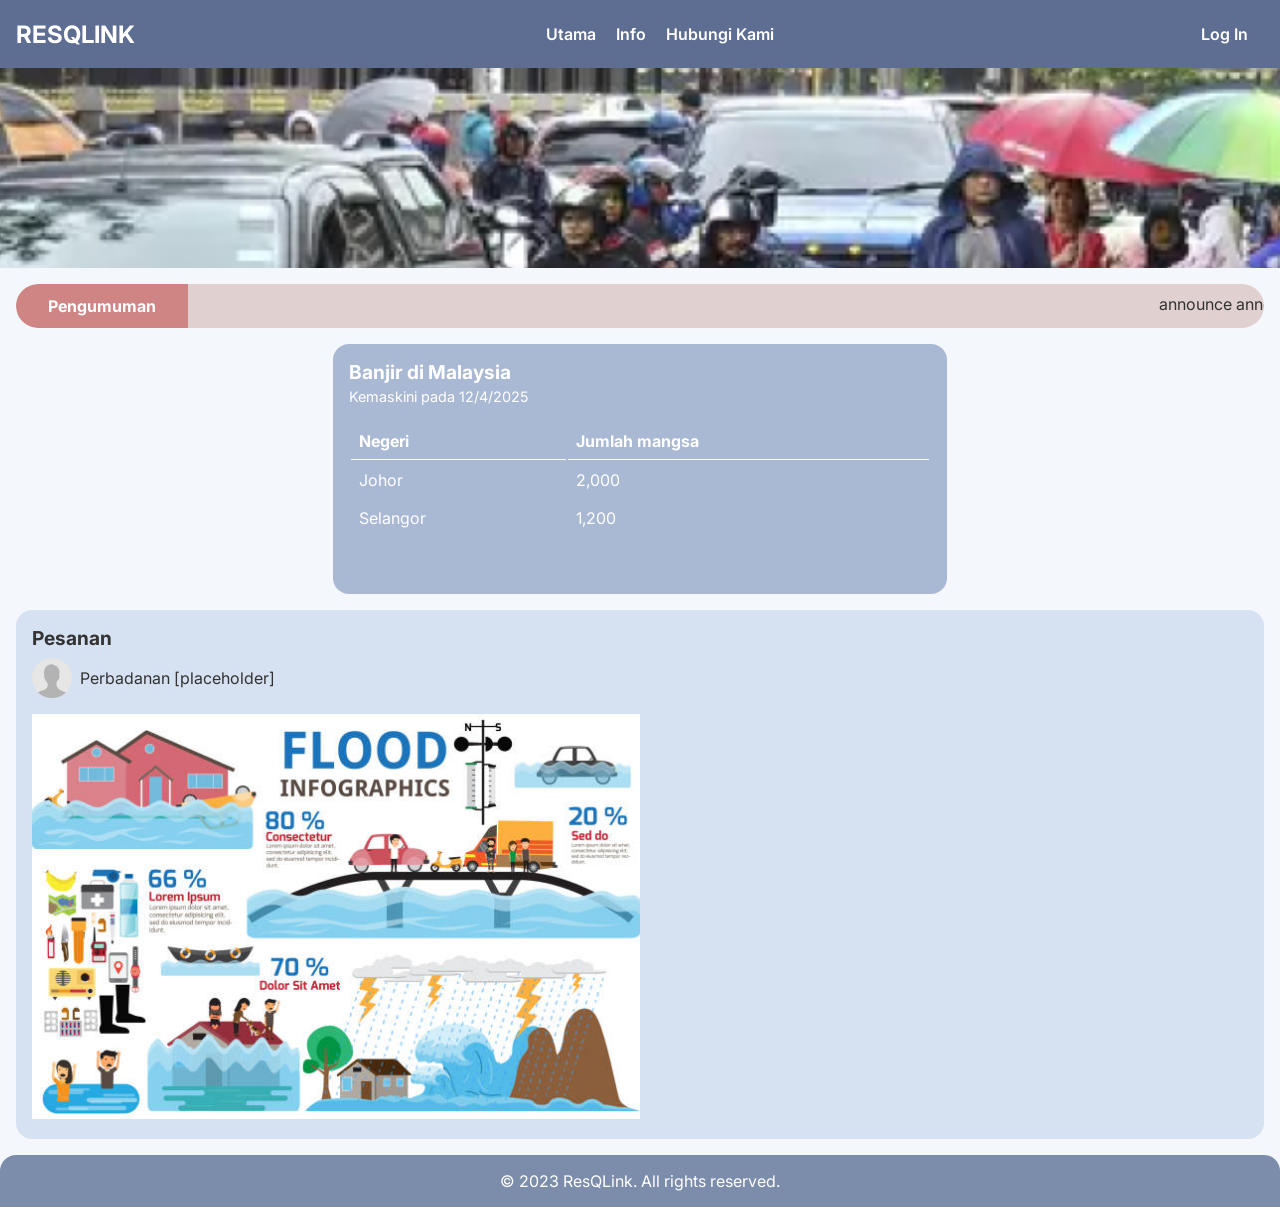
==== index.html @ 2cd8d005 "Adding Victim" ====
<!DOCTYPE html>
<html lang="en">
<head> 
    <meta charset="UTF-8">
    <meta name="viewport" content="width=device-width, initial-scale=1.0">
    <title>RESQLINK - Main</title>
    <link href="https://fonts.googleapis.com/css2?family=Inter:wght@400;600;700&display=swap" rel="stylesheet">
    <link rel="stylesheet" href="styleMain.css" type="text/css">
</head>

<body>
    <header>
        <div>
            <h1>RESQLINK</h1>
        </div>
        <nav>
            <a href="index.html">Utama</a>
            <a href="info.html">Info</a>
            <a href="contact.html">Hubungi Kami</a>
        </nav>
        <a href="loginVictim.php" class="logout-btn">Log In</a>
    </header>

    <section class="banner">
        <section class="banner-slider">
            <div class="slides">
              <img src="banner.png" alt="Slide 1" />
              <img src="2.jpg" alt="Slide 2" />
              <img src="1.jpg" alt="Slide 3" />
            </div>
          </section>
    </section>

    <div class="announcement-bar">
        <div class="announcement-label">Pengumuman</div>
        <div class="announcement-text">
          <marquee behavior="scroll" direction="left">announce announce announce announce</marquee>
        </div>
      </div>

    <section class="flood-stats">
        <h2>Banjir di Malaysia</h2>
        <p>Kemaskini pada 12/4/2025</p>
        <table>
            <thead>
                <tr>
                    <th>Negeri</th>
                    <th>Jumlah mangsa</th>
                </tr>
            </thead>
            <tbody>
                <tr>
                    <td>Johor</td>
                    <td>2,000</td>
                </tr>
                <tr>
                    <td>Selangor</td>
                    <td>1,200</td>
                </tr>
            </tbody>
        </table>
    </section>

    <section class="message-box">
        <h3>Pesanan</h3>
        <div class="agency-info">
            <img src="profile.jpeg" class="profilepic">
            <span>Perbadanan [placeholder]</span>
        </div>
        <img src="info.jpg" id="infographic">
    </section>

    <footer>
        <p>&copy; 2023 ResQLink. All rights reserved.</p>
    </footer>
</body>
</html>
---- styleMain.css ----
* {
    box-sizing: border-box;
    margin: 0;
    padding: 0;
    font-family: 'Inter', sans-serif;
}

body {
    background-color: #f4f7fb;
    color: #333;
}

.profilepic {
    width: 40px;
    height: 40px;
    border-radius: 100%;
} 

.user-info {
    background-color: #3e4c70;
    padding: 0.5rem 1rem;
    border-radius: 1rem;
    display: flex;
    align-items: center;
}

.user-text{
    text-align: left;
}

header {
    background-color: #5e6d92;
    color: white;
    padding: 1rem;
    display: flex;
    justify-content: space-between;
    align-items: center;
}

header h1 {
    font-size: 1.5rem;
}


nav a {
    margin: 0 0.5rem;
    text-decoration: none;
    color: white;
    font-weight: 600;

}

nav a:hover{
    color:#1c283e;
}

nav a:active{
    color:#fefefe;
} 

.banner {
    position: relative;
    height: 200px;
    width: 100%;
    overflow: hidden;
}


.banner-slider {
    width: 100%;
    overflow: hidden;
    position: relative;
    height: 500px; /* match image height */
  }
  
  .slides {
    display: flex;
    width: 100%; /* 3 images, adjust as needed */
    animation: slide-left 12s infinite;
  }
  
  .slides img {
    width: 100%;
    flex-shrink: 0;
    object-fit: cover;
  }
  
  @keyframes slide-left {
    0% { transform: translateX(0); }
    33.33% { transform: translateX(0); }
    44.44% { transform: translateX(-100%); }
    77.77% { transform: translateX(-100%); }
    88.88% { transform: translateX(-200%); }
    100% { transform: translateX(-200%); }
  }

.banner-text {
    position: absolute;
    bottom: 10px;
    left: 20px;
    color: white;
    font-size: 2rem;
    font-weight: bold;
    text-shadow: 1px 1px 5px rgba(0,0,0,0.7);
}

.announcement-bar {
    display: flex;
    align-items: center;
    margin: 1rem;
    border-radius: 2rem;
    background-color: #e0d0d0;
    overflow: hidden;
  }
  
  .announcement-label {
    background-color: #d08585;
    padding: 0.75rem 2rem;
    border-radius: 2rem 0 0 2rem;
    color: white;
    font-weight: bold;
    white-space: nowrap;
  }
  
  .announcement-text {
    flex: 1;
    padding-left: 1rem;
    color: #333;
  }

.status { 
    background-color: #5e6d92;
    padding: 1rem;
    color:white;
    font-weight: 600;
    border-radius: 1rem;
    width: 48%;
    box-sizing: border-box;
    height: 250px; 
}

.stats-container {
    display: flex;
    flex-direction: row;
    justify-content: space-between;
    align-items: flex-start; 
    gap: 1rem; 
    margin: 1rem;
    flex-wrap: wrap; 
}


.request {
    display: flex;
    justify-content: space-between;
    color: white;
    margin: 1rem;
}

.status-bar {
    background-color: #5e6d92;
    padding: 1rem;
    border-radius: 1rem;
    display: flex;
    justify-content: space-between;
    align-items: center;
}

.status-bar span:nth-child(2) {
    color: #ffcc00;
}

.flood-stats {
    background-color: #a9b8d3;
    padding: 1rem;
    border-radius: 1rem;
    width: 48%;
    box-sizing: border-box;
    height: 250px; 
    overflow-y: auto; 
    box-sizing: border-box;
    margin:auto;
  }

  .flood-stats h2 {
    margin-bottom: 0.25rem;
    font-size: 1.2rem;
    font-weight: bold;
    color: white;
  }

  .flood-stats p {
    font-size: 0.9rem;
    color: white;
    margin-bottom: 1rem;
  }

  .flood-stats table {
    width: 100%;
  }

  .flood-stats th,
  .flood-stats td {
    text-align: left;
    padding: 0.5rem;
    color: white;
  }

  .flood-stats th {
    border-bottom: 1px solid #fff;
  }

.message-box {
    background-color: #d6e1f2;
    margin: 1rem;
    padding: 1rem;
    border-radius: 1rem;
}

.message-box h3 {
    font-size: 1.2rem;
    margin-bottom: 0.5rem;
}

.agency-info {
    display: flex;
    align-items: center;
    margin-bottom: 1rem;
}

.agency-info span {
    margin-left: 0.5rem;
}

#infographic {
    width:50%;
    height: auto;
}

.box1{
    background-color: #a9b8d3;
    margin: 1rem;
    padding: 1rem;
    border-radius: 1rem;
}

.box1 p{
    margin-bottom: 0.25rem;
    font-size: 1rem;
    color: white;
}

.box2{
    background-color: #D7E2F2;
    margin: 1rem;
    padding: 1rem;
    border-radius: 1rem;
}

.box1 h2{
    margin-bottom: 0.25rem;
    font-size: 2rem;
    font-weight: bold;
    color: #5C5A93;
}

#ngo{
    background-color: white;
    color:#1c283e;
    margin: 1rem;
    padding: 1rem;
    border-radius: 1rem;
}

.contactList{
    display: flex;
    margin-bottom: 1rem;
}

.contactList img{
    width: 30px;
    height:auto;
}

textarea {
    width: 100%;
    height: 150px;
    background-color: white;
    border: none;
    resize: none;
    outline: none;
    padding: 1rem;
    font-size: 1rem;
    color: #25223a;
    box-shadow: none;
    border-radius:1rem;
  }

#alt2 {
    display:flex;
}

footer {
    background-color: #7c8dab;
    color: white;
    text-align: center;
    padding: 1rem;
    border-top-left-radius: 1rem;
    border-top-right-radius: 1rem;
}

.center{
text-align: center;
color: #1c283e;
}

.logout-btn {
    display: inline-block;
    padding: 8px 16px;
    background-color: #5e6d92;  /* Bootstrap-like blue */
    color: white;
    text-decoration: none;
    border-radius: 4px;
    font-weight: 600;
    transition: background-color 0.3s ease;
}

.logout-btn:hover {
    background-color: #80a7d2;
    color: #1c283e;  /* Darker shade for hover effect */
}


/* button {
    background-color: #596c9c; 
    color: white;
    padding: 8px 16px;
    border: none;
    border-radius: 5px;
    font-weight: bold;
    cursor: pointer;
    transition: background-color 0.3s ease;
}

button a{
    color: white;
    text-decoration: none;
}   

button:hover {
    background-color: #7fabdb;
    color:#1c283e;
} */

.edit-form input[type="text"],
.edit-form input[type="file"],
.edit-form select {
    padding: 0.75rem;
    width: 100%;
    margin-bottom: 1rem;
    border-radius: 8px;
    border: 1px solid #ccc;
}

.edit-form button {
    width: 100%;
    padding: 0.75rem;
    margin-top: 0.5rem;
    border-radius: 8px;
    border: none;
    font-weight: bold;
    background-color: #3e4c70;
    color: white;
    transition: 0.3s;
}

.edit-form button:hover {
    background-color: #6277a9;
    color: white;
}

.container {
    max-width: 1200px;
    margin: 0 auto;
    padding: 1rem;
    background-color: #637893;
    border-radius: 1rem;
    box-shadow: 0 4px 8px rgba(0,0,0,0.1);
    color: white;
}

article {
    text-align: center;
    font-size: 1.2rem;
    color: #ffffff;
    background-color: #657a9d;
    padding: 1rem;
    border-radius: 1rem;
    box-shadow: 0 2px 4px rgba(0,0,0,0.1);
    height: auto;
    width: 80%;
    display: flex;
    margin-top: auto;
    margin-bottom: auto;
    margin-left: auto;
    margin-right: auto;
} 

.profile-view {
  display: flex;
  flex-direction: column;
  align-items: center;
  padding: 20px;
  background-color: #7286bf;
  color:white;
  border-radius: 10px;
}

#profile-header {
    display: flex;
    justify-content: space-between;
    align-items: center;
    margin-bottom: 1em;
}

#profile-view {
    display: flex;
    flex-direction: column;
    align-items: center;
    padding: 20px;
    color:white;
    border-radius: 10px;
    margin-top: 1em;
}

#edit-form {
    display: none;
  }

#profile-view img {
    width: 200px;
    height: 200px;
    object-fit: cover;
    border-radius: 50%;
    border: 5px solid white;
    box-shadow: 0 4px 8px rgba(0,0,0,0.2);
}


.main-content {
    max-width: 1200px;
    margin: 0 auto;
    padding: 1rem;
    display: flex;
    justify-content: space-between ;
}

.content{
    padding: 2rem;
    border-radius: 1rem;
    box-shadow: 0 2px 10px rgba(0, 0, 0, 0.1);

    display: flex ;
    justify-content: space-between;
}

form {
    width: 100%;
    max-width: 600px;
    margin: 0 auto;
}

#checkbox-group {
    margin-bottom: 10px;;
}

select {
    width: 100%;
    padding: 10px;
    border-radius: 5px;
    border: 1px solid #ccc;
    margin-bottom: 10px;
}

.form-section {
    margin-left: auto;
    margin-right: auto;
    padding: 20px;
    margin-top: auto;
    margin-bottom: auto;
}

.map-section {
    width: 400px;;
    height: 400px;
    border: 1px solid #ccc;
    border-radius: 5px;
    margin-bottom: 20px;
    background-color: #5e6d92;
    color:white;
    justify-content: center;
}

.map-container {
    margin-left: auto;
}

#map {
  height: 100%;
}

.custom-map-control-button {
  background-color: #fff;
  border: 0;
  border-radius: 2px;
  box-shadow: 0 1px 4px -1px rgba(0, 0, 0, 0.3);
  margin: 10px;
  padding: 0 0.5em;
  font: 400 18px Roboto, Arial, sans-serif;
  overflow: hidden;
  height: 40px;
  cursor: pointer;
}

.custom-map-control-button:hover {
  background: rgb(235, 235, 235);
}

.btn{
    background-color: #3e4c70;
    color: white;
    border-radius: 5px;
    border: none;
    padding: 10px 20px;
    text-decoration: none;
    font-weight: bold;
    transition: background-color 0.3s ease, color 0.3s ease;

}
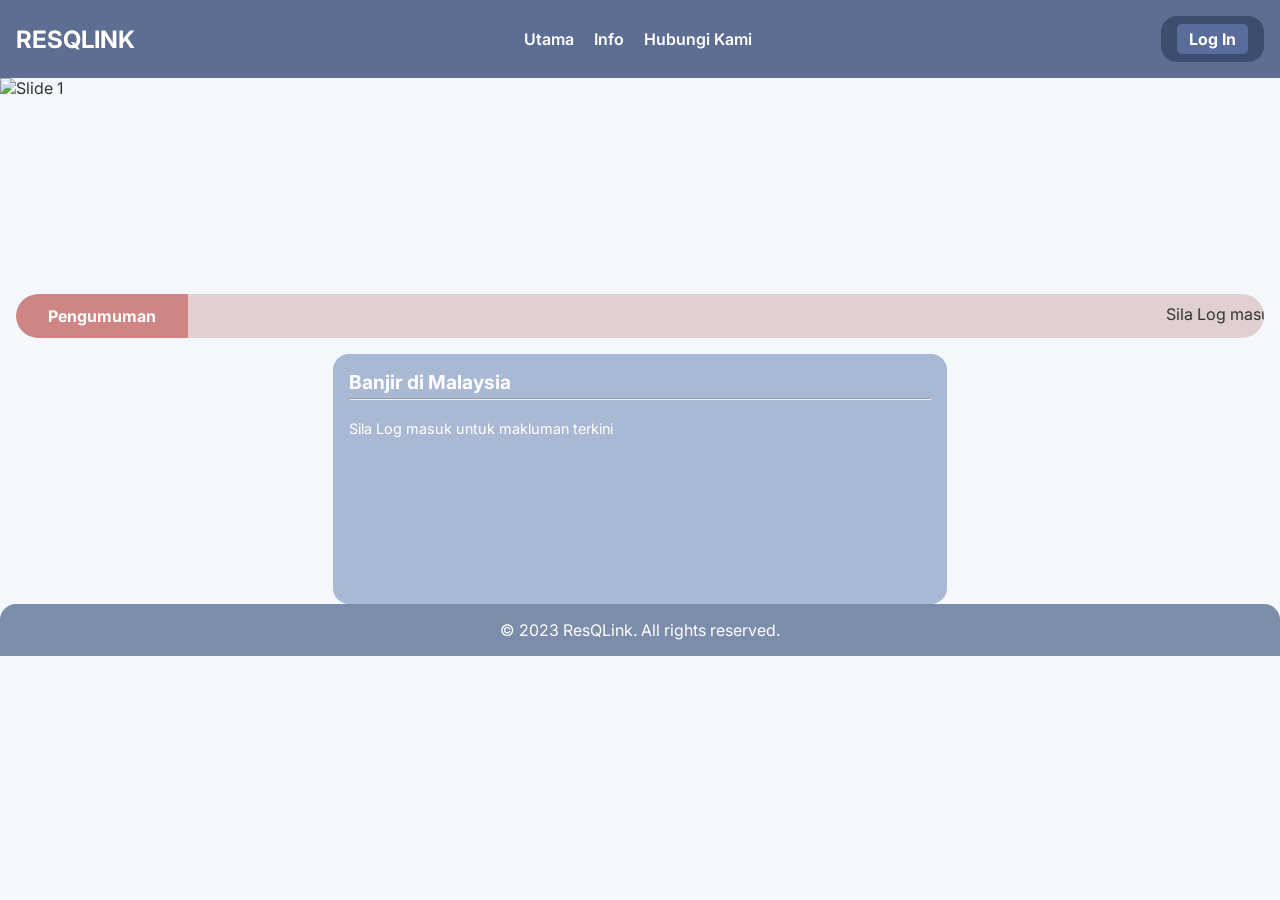
==== commit 718cd3e7: "change formatting fix some victim function" ====
--- a/index.html
+++ b/index.html
@@ -6,27 +6,36 @@
     <title>RESQLINK - Main</title>
     <link href="https://fonts.googleapis.com/css2?family=Inter:wght@400;600;700&display=swap" rel="stylesheet">
     <link rel="stylesheet" href="styleMain.css" type="text/css">
+    <script>
+    function toggleMenu() {
+    document.getElementById("navLinks").classList.toggle("show");
+    }
+    </script>
 </head>
 
 <body>
     <header>
-        <div>
-            <h1>RESQLINK</h1>
-        </div>
-        <nav>
-            <a href="index.html">Utama</a>
-            <a href="info.html">Info</a>
-            <a href="contact.html">Hubungi Kami</a>
-        </nav>
-        <a href="loginVictim.php" class="logout-btn">Log In</a>
-    </header>
+  <div class="header-left">
+    <div class="burger" onclick="toggleMenu()">☰</div>
+    <h1>RESQLINK</h1>
+  </div>
+  <nav class="nav-links" id="navLinks">
+    <a href="index.html">Utama</a>
+    <a href="info.html">Info</a>
+    <a href="contact.html">Hubungi Kami</a>
+  </nav>
+  <div class="user-info">
+      <a href="loginVictim.php" id="logout">Log In</a>
+    </div>
+  </div>
+</header>
 
     <section class="banner">
         <section class="banner-slider">
-            <div class="slides">
-              <img src="banner.png" alt="Slide 1" />
-              <img src="2.jpg" alt="Slide 2" />
-              <img src="1.jpg" alt="Slide 3" />
+           <div class="slides">
+              <img src="uploads/banner.png" class="banner" alt="Slide 1" />
+              <img src="uploads/2.jpg" class="banner" alt="Slide 2" />
+              <img src="uploads/1.jpg" class="banner" alt="Slide 3" />
             </div>
           </section>
     </section>
@@ -34,40 +43,15 @@
     <div class="announcement-bar">
         <div class="announcement-label">Pengumuman</div>
         <div class="announcement-text">
-          <marquee behavior="scroll" direction="left">announce announce announce announce</marquee>
+          <marquee behavior="scroll" direction="left">Sila Log masuk untuk makluman terkini</marquee>
         </div>
       </div>
 
     <section class="flood-stats">
         <h2>Banjir di Malaysia</h2>
-        <p>Kemaskini pada 12/4/2025</p>
-        <table>
-            <thead>
-                <tr>
-                    <th>Negeri</th>
-                    <th>Jumlah mangsa</th>
-                </tr>
-            </thead>
-            <tbody>
-                <tr>
-                    <td>Johor</td>
-                    <td>2,000</td>
-                </tr>
-                <tr>
-                    <td>Selangor</td>
-                    <td>1,200</td>
-                </tr>
-            </tbody>
-        </table>
-    </section>
-
-    <section class="message-box">
-        <h3>Pesanan</h3>
-        <div class="agency-info">
-            <img src="profile.jpeg" class="profilepic">
-            <span>Perbadanan [placeholder]</span>
-        </div>
-        <img src="info.jpg" id="infographic">
+        <hr>
+        <br>
+        <p>Sila Log masuk untuk makluman terkini</p>
     </section>
 
     <footer>
--- a/styleMain.css
+++ b/styleMain.css
@@ -16,53 +16,112 @@
     border-radius: 100%;
 } 
 
+header {
+  background-color: #5e6d92;
+  color: white;
+  padding: 1rem;
+  display: flex;
+  justify-content: space-between;
+  align-items: center;
+}
+
+.header-left {
+  display: flex;
+  flex-direction: row;
+  align-items: center;
+  gap: 10px;
+}
+
+.header-left h1 {
+  font-size: 1.5rem;
+}
+
+.burger {
+  font-size: 26px;
+  cursor: pointer;
+  display: none;
+  user-select: none;
+}
+
+.nav-links {
+  display: flex;
+  gap: 20px;
+  margin-right: 20px;
+}
+
+.nav-links a {
+  color: white;
+  text-decoration: none;
+  font-weight: 600;
+}
+
+.nav-links a:hover {
+  color: #dcdcdc;
+}
+
 .user-info {
-    background-color: #3e4c70;
-    padding: 0.5rem 1rem;
-    border-radius: 1rem;
-    display: flex;
-    align-items: center;
-}
-
-.user-text{
-    text-align: left;
-}
-
-header {
-    background-color: #5e6d92;
-    color: white;
-    padding: 1rem;
-    display: flex;
-    justify-content: space-between;
-    align-items: center;
-}
-
-header h1 {
-    font-size: 1.5rem;
-}
-
-
-nav a {
-    margin: 0 0.5rem;
-    text-decoration: none;
-    color: white;
-    font-weight: 600;
-
-}
-
-nav a:hover{
-    color:#1c283e;
-}
-
-nav a:active{
-    color:#fefefe;
-} 
+  background-color: #3e4c70;
+  padding: 0.5rem 1rem;
+  border-radius: 1rem;
+  display: flex;
+  align-items: center;
+}
+
+.user-info .profilepic {
+  width: 40px;
+  height: 40px;
+  border-radius: 100%;
+  object-fit: cover;
+  margin-right: 10px;
+}
+
+.user-text {
+  color: white;
+}
+
+#logout {
+  display: inline-block;
+  background-color: #596c9c;
+  color: white;
+  padding: 5px 12px;
+  text-decoration: none;
+  border-radius: 5px;
+  font-weight: bold;
+}
+
+#logout:hover {
+  background-color: #7fabdb;
+  color: #1c283e;
+}
+
+/* Responsive Navigation */
+@media (max-width: 768px) {
+  .burger {
+    display: block;
+  }
+  .nav-links {
+    display: none;
+    flex-direction: column;
+    background: #5e6d92;
+    position: absolute;
+    top: 60px;
+    left: 10px;
+    width: 200px;
+    padding: 10px;
+    border-radius: 5px;
+    z-index: 999;
+  }
+  .nav-links.show {
+    display: flex;
+  }
+}
 
 .banner {
     position: relative;
     height: 200px;
     width: 100%;
     overflow: hidden;
+    object-fit: cover;
 }
 
 
